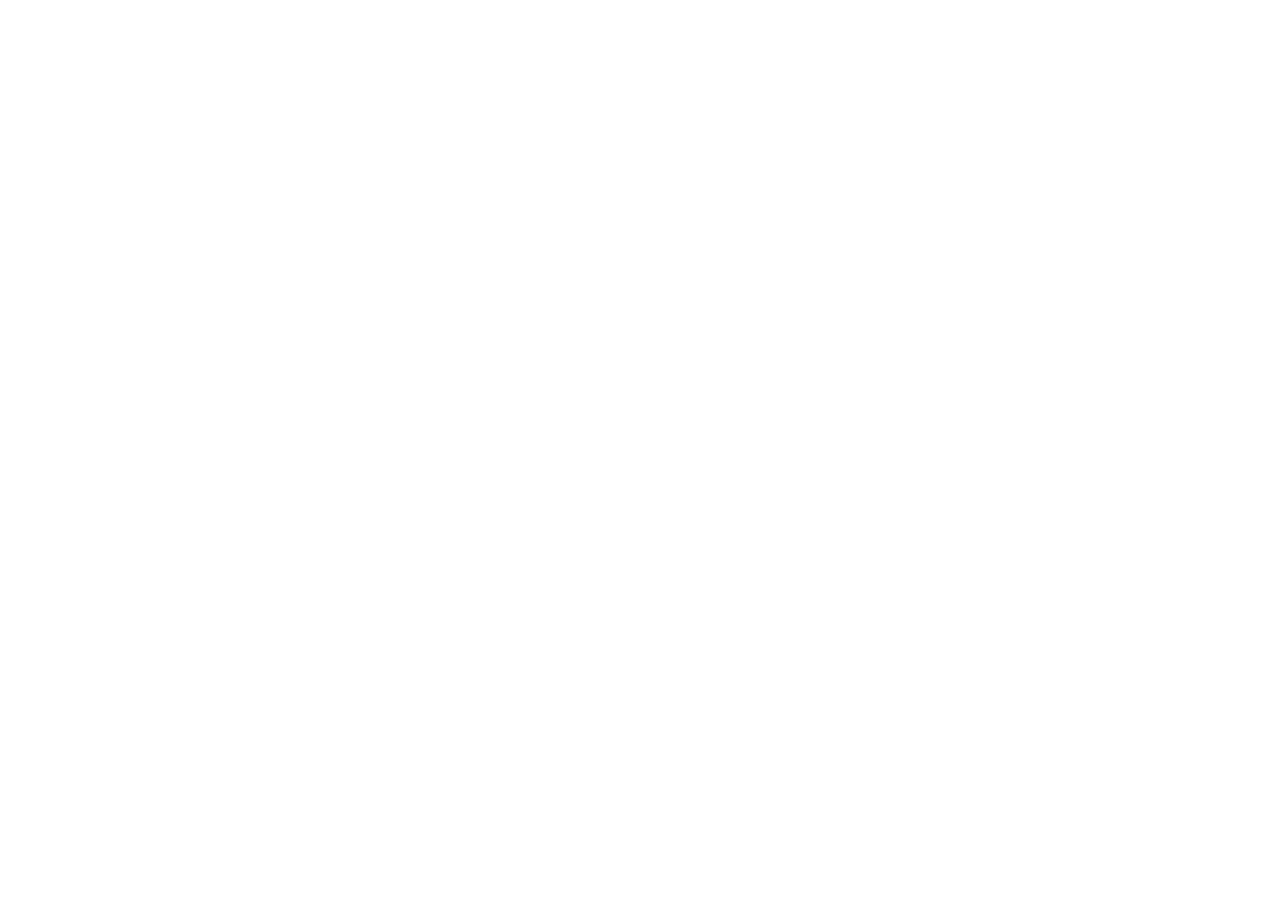
==== index.html @ ee92aab7 "Folder setup" ====
<!DOCTYPE html>
<html lang="en">
  <head>
    <meta charset="UTF-8" />
    <meta name="viewport" content="width=device-width, initial-scale=1.0" />
    <title>The Steep Society | Home</title>
  </head>
  <body></body>
</html>
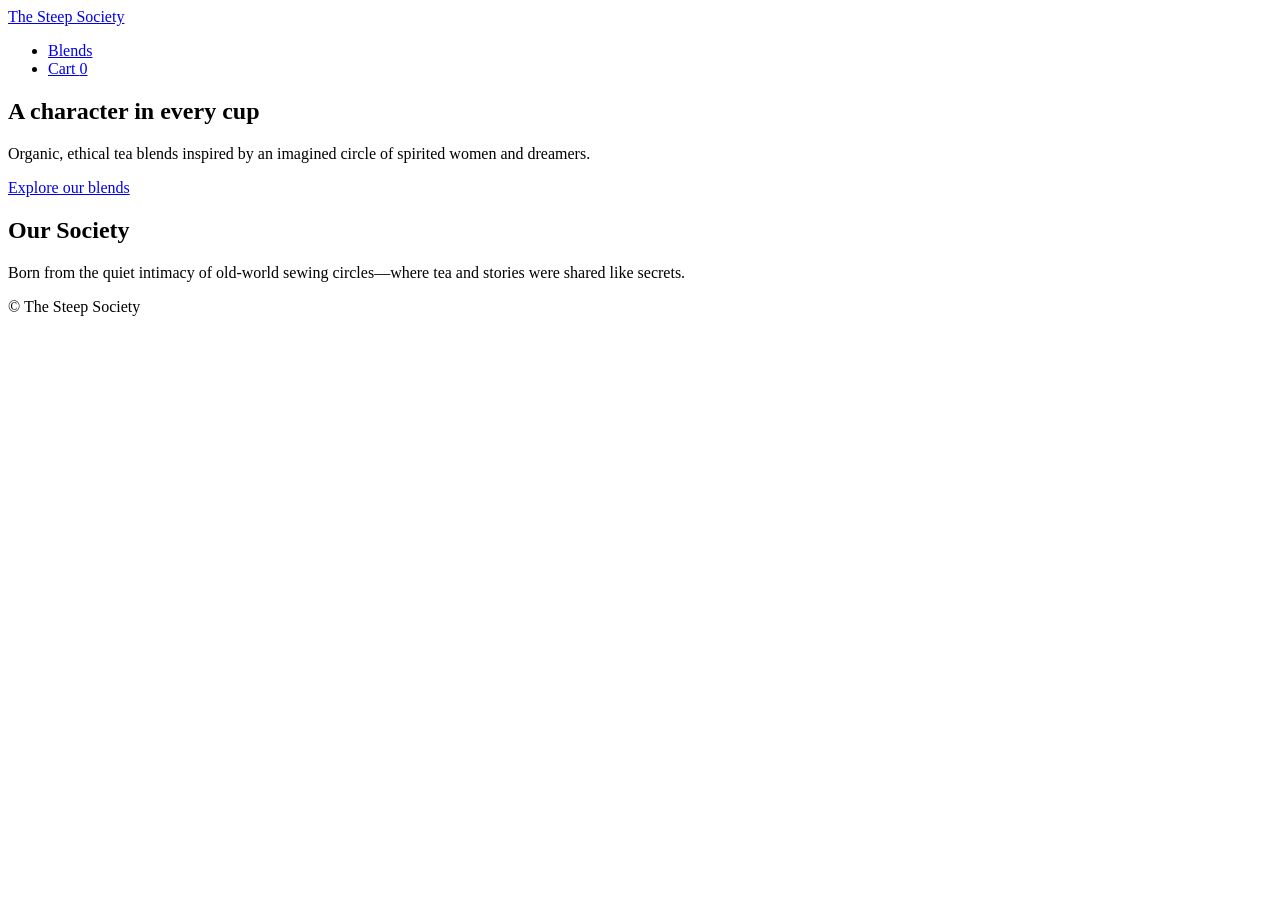
==== commit 4c8d877e: "Homepage base setup" ====
--- a/index.html
+++ b/index.html
@@ -4,6 +4,45 @@
     <meta charset="UTF-8" />
     <meta name="viewport" content="width=device-width, initial-scale=1.0" />
     <title>The Steep Society | Home</title>
+    <link rel="stylesheet" href="styles.css" />
+    <script defer src="app.js"></script>
   </head>
-  <body></body>
+  <body>
+    <header class="site-header">
+      <nav class="nav">
+        <a class="brand" href="index.html">The Steep Society</a>
+        <ul class="nav-links">
+          <li><a href="products.html">Blends</a></li>
+          <li>
+            <a href="cart.html"
+              >Cart <span id="cartCount" class="badge">0</span></a
+            >
+          </li>
+        </ul>
+      </nav>
+    </header>
+
+    <main class="container">
+      <section class="hero">
+        <h1>A character in every cup</h1>
+        <p>
+          Organic, ethical tea blends inspired by an imagined circle of spirited
+          women and dreamers.
+        </p>
+        <a class="btn" href="products.html">Explore our blends</a>
+      </section>
+
+      <section class="content">
+        <h2>Our Society</h2>
+        <p>
+          Born from the quiet intimacy of old-world sewing circles—where tea and
+          stories were shared like secrets.
+        </p>
+      </section>
+    </main>
+
+    <footer class="site-footer">
+      <p>© <span id="year"></span> The Steep Society</p>
+    </footer>
+  </body>
 </html>
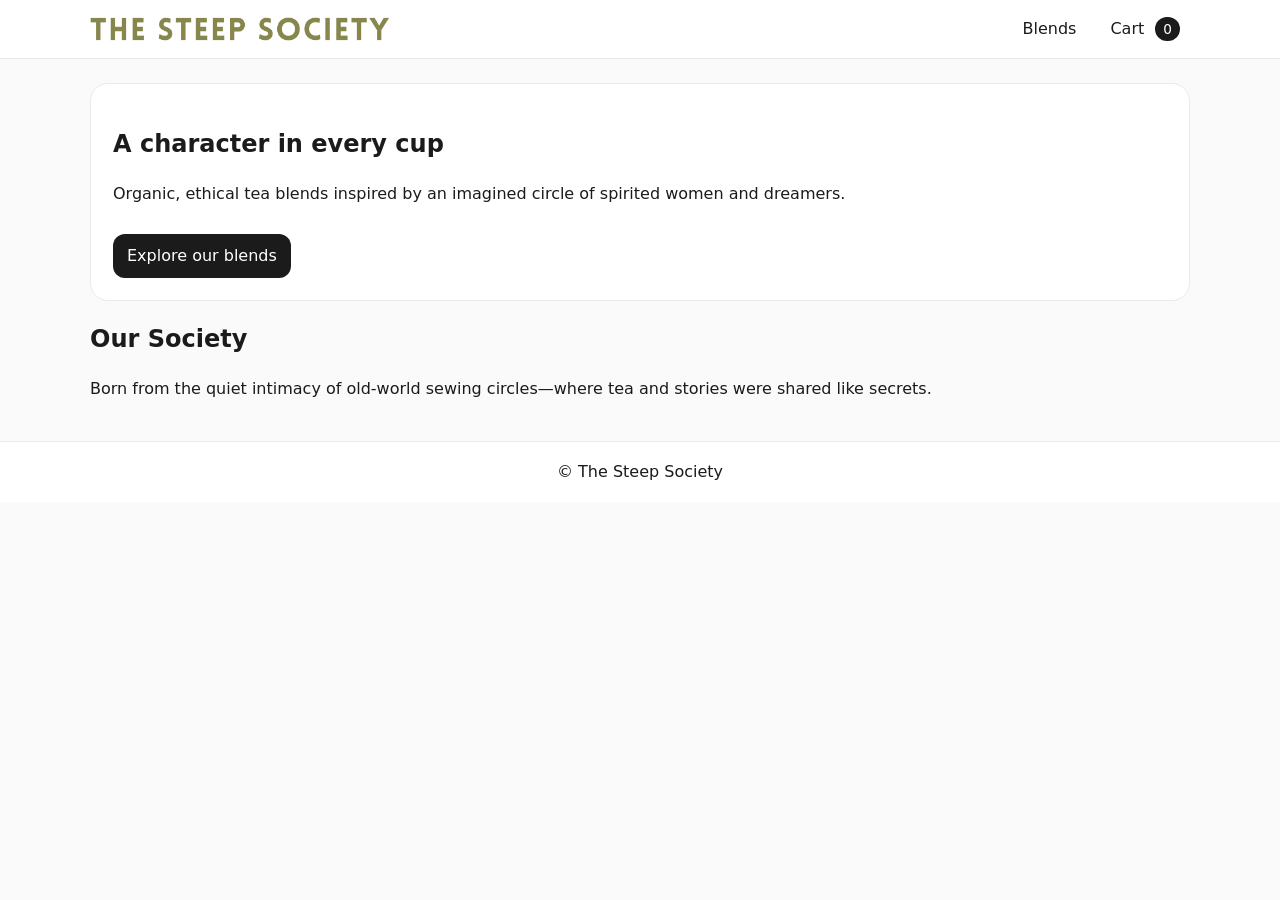
==== commit 407e009a: "Logo + favicon" ====
--- a/index.html
+++ b/index.html
@@ -4,13 +4,16 @@
     <meta charset="UTF-8" />
     <meta name="viewport" content="width=device-width, initial-scale=1.0" />
     <title>The Steep Society | Home</title>
+    <link rel="icon" type="image/png" href="Images/Untitled design-2.png" />
     <link rel="stylesheet" href="styles.css" />
     <script defer src="app.js"></script>
   </head>
   <body>
     <header class="site-header">
       <nav class="nav">
-        <a class="brand" href="index.html">The Steep Society</a>
+        <a class="brand" href="index.html"
+          ><img src="Images/thE STEEP SOCIETY.png" alt="The Steep Society logo"
+        /></a>
         <ul class="nav-links">
           <li><a href="products.html">Blends</a></li>
           <li>
--- a/styles.css
+++ b/styles.css
@@ -0,0 +1,205 @@
+/* Base reset */
+* {
+  box-sizing: border-box;
+}
+html,
+body {
+  margin: 0;
+  padding: 0;
+}
+body {
+  font-family: system-ui, -apple-system, Segoe UI, Roboto, Arial, sans-serif;
+  line-height: 1.5;
+  color: #1b1b1b;
+  background: #fafafa;
+}
+
+.container {
+  width: min(1100px, 92vw);
+  margin: 0 auto;
+  padding: 24px 0;
+}
+
+.site-header,
+.site-footer {
+  background: #ffffff;
+  border-bottom: 1px solid #eaeaea;
+}
+.site-footer {
+  border-top: 1px solid #eaeaea;
+  border-bottom: none;
+}
+.site-footer p {
+  margin: 0;
+  padding: 18px 0;
+  text-align: center;
+}
+
+.nav {
+  width: min(1100px, 92vw);
+  margin: 0 auto;
+  padding: 14px 0;
+  display: flex;
+  align-items: center;
+  justify-content: space-between;
+  gap: 16px;
+}
+
+.brand img {
+  height: 30px;
+  width: auto;
+  display: block;
+}
+
+.nav-links {
+  list-style: none;
+  margin: 0;
+  padding: 0;
+  display: flex;
+  gap: 14px;
+}
+.nav-links a {
+  text-decoration: none;
+  color: inherit;
+  padding: 8px 10px;
+  border-radius: 10px;
+}
+.nav-links a[aria-current="page"] {
+  background: #f0f0f0;
+}
+
+.badge {
+  display: inline-block;
+  min-width: 22px;
+  padding: 2px 8px;
+  border-radius: 999px;
+  background: #1b1b1b;
+  color: #fff;
+  font-size: 0.85rem;
+  text-align: center;
+  margin-left: 6px;
+}
+
+.hero {
+  background: #ffffff;
+  border: 1px solid #eaeaea;
+  border-radius: 18px;
+  padding: 22px;
+}
+.btn {
+  display: inline-block;
+  margin-top: 12px;
+  padding: 10px 14px;
+  border-radius: 12px;
+  background: #1b1b1b;
+  color: #ffffff;
+  text-decoration: none;
+}
+
+.muted {
+  color: #666;
+}
+.link {
+  color: inherit;
+}
+
+/* PRODUCTS GRID */
+.product-grid {
+  display: grid;
+  gap: 14px;
+  margin-top: 18px;
+}
+
+/* Breakpoint 1: mobile (default) */
+.product-grid {
+  grid-template-columns: 1fr;
+}
+
+/* Breakpoint 2: desktop */
+@media (min-width: 900px) {
+  .product-grid {
+    grid-template-columns: repeat(4, 1fr);
+  }
+}
+
+.card {
+  background: #ffffff;
+  border: 1px solid #eaeaea;
+  border-radius: 16px;
+  padding: 14px;
+  display: grid;
+  gap: 10px;
+}
+.card h3 {
+  margin: 0;
+  font-size: 1.05rem;
+}
+.card p {
+  margin: 0;
+}
+.card .row {
+  display: flex;
+  justify-content: space-between;
+  align-items: center;
+  gap: 10px;
+}
+
+.card .actions {
+  display: flex;
+  gap: 10px;
+  flex-wrap: wrap;
+}
+
+.button {
+  cursor: pointer;
+  border: 1px solid #d9d9d9;
+  background: #ffffff;
+  padding: 8px 10px;
+  border-radius: 12px;
+  font: inherit;
+}
+
+.button.primary {
+  background: #1b1b1b;
+  color: #ffffff;
+  border-color: #1b1b1b;
+}
+
+/* Product detail */
+.product-detail {
+  margin-top: 18px;
+  background: #ffffff;
+  border: 1px solid #eaeaea;
+  border-radius: 18px;
+  padding: 18px;
+  display: grid;
+  gap: 12px;
+}
+
+/* Cart */
+.cart {
+  margin-top: 18px;
+  background: #ffffff;
+  border: 1px solid #eaeaea;
+  border-radius: 18px;
+  padding: 18px;
+}
+
+.cart-item {
+  display: grid;
+  gap: 6px;
+  padding: 12px 0;
+  border-bottom: 1px solid #efefef;
+}
+.cart-item:last-child {
+  border-bottom: none;
+}
+
+.cart-summary {
+  margin-top: 14px;
+  display: flex;
+  justify-content: space-between;
+  align-items: center;
+  gap: 12px;
+  flex-wrap: wrap;
+}
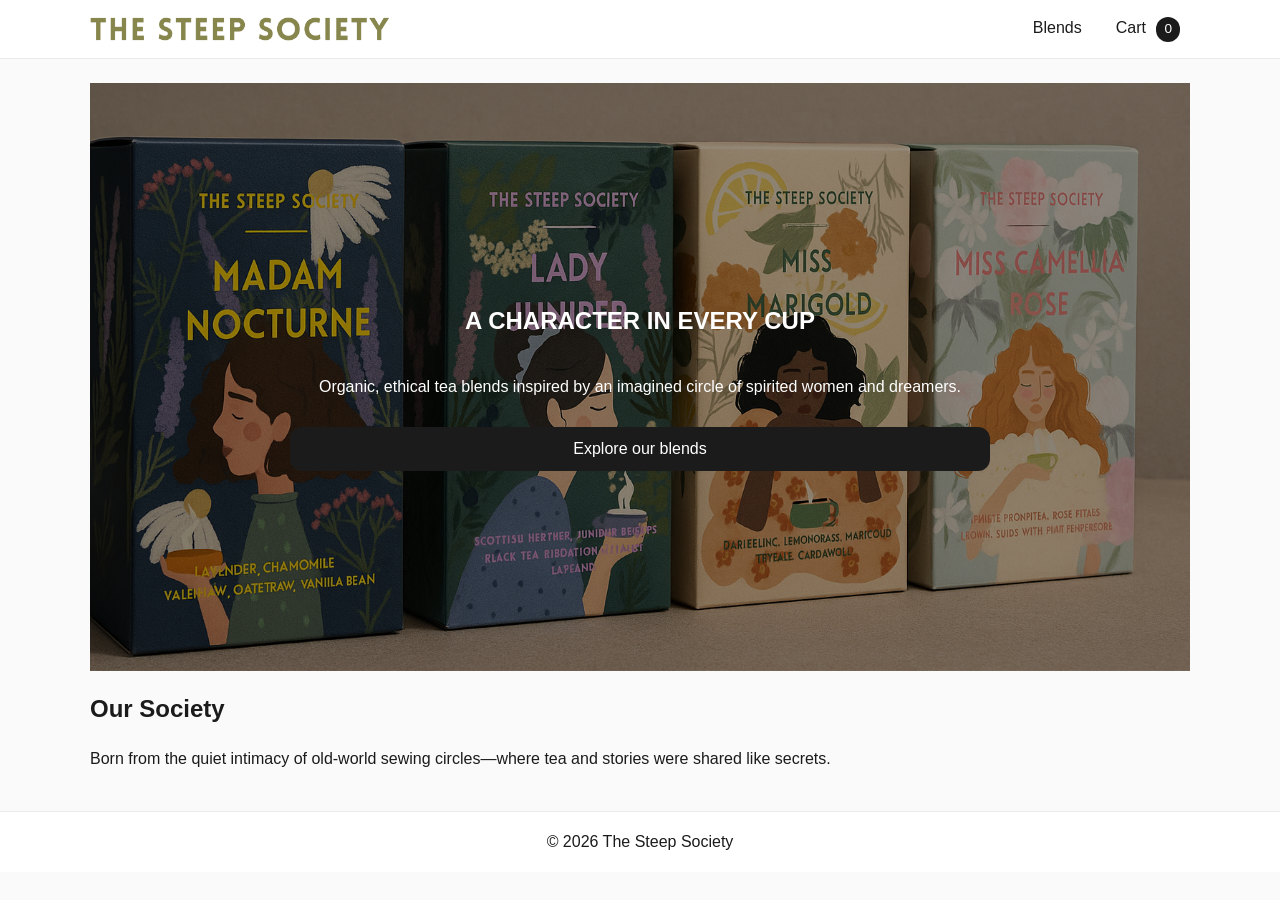
==== commit 6d0f4c78: "JS setup + product catalogue + images" ====
--- a/index.html
+++ b/index.html
@@ -27,7 +27,7 @@
 
     <main class="container">
       <section class="hero">
-        <h1>A character in every cup</h1>
+        <h1>A CHARACTER IN EVERY CUP</h1>
         <p>
           Organic, ethical tea blends inspired by an imagined circle of spirited
           women and dreamers.
--- a/styles.css
+++ b/styles.css
@@ -1,3 +1,17 @@
+@font-face {
+  font-family: "Glacial Indifference";
+  src: url("fonts/GlacialIndifference-Regular.otf") format("opentype");
+  font-weight: normal;
+  font-style: normal;
+}
+
+@font-face {
+  font-family: "Glacial Indifference";
+  src: url("fonts/GlacialIndifference-Bold.otf") format("opentype");
+  font-weight: bold;
+  font-style: normal;
+}
+
 /* Base reset */
 * {
   box-sizing: border-box;
@@ -8,7 +22,7 @@
   padding: 0;
 }
 body {
-  font-family: system-ui, -apple-system, Segoe UI, Roboto, Arial, sans-serif;
+  font-family: "Glacial Indifference", Arial, sans-serif;
   line-height: 1.5;
   color: #1b1b1b;
   background: #fafafa;
@@ -81,10 +95,18 @@
 }
 
 .hero {
-  background: #ffffff;
-  border: 1px solid #eaeaea;
-  border-radius: 18px;
-  padding: 22px;
+  background-image: linear-gradient(rgba(0, 0, 0, 0.4), rgba(0, 0, 0, 0.4)),
+    url("Images/20250525_1924_Realistic\ Tea\ Package\ Mockup_remix_01jw47g0scf5wv7pse04tc3120.png");
+  background-size: cover;
+  background-position: center;
+  min-height: 60vh;
+  display: flex;
+  flex-direction: column;
+  justify-content: center;
+
+  color: white;
+  padding: 200px;
+  text-align: center;
 }
 .btn {
   display: inline-block;
@@ -122,10 +144,15 @@
   }
 }
 
+.product-image {
+  width: 100%;
+  height: 300px;
+  object-fit: cover;
+}
+
 .card {
   background: #ffffff;
   border: 1px solid #eaeaea;
-  border-radius: 16px;
   padding: 14px;
   display: grid;
   gap: 10px;
@@ -170,10 +197,16 @@
   margin-top: 18px;
   background: #ffffff;
   border: 1px solid #eaeaea;
-  border-radius: 18px;
   padding: 18px;
   display: grid;
   gap: 12px;
+}
+
+.product-detail-image {
+  width: 100%;
+  max-width: 450px;
+  display: block;
+  margin: 0 auto 20px auto;
 }
 
 /* Cart */
@@ -181,7 +214,6 @@
   margin-top: 18px;
   background: #ffffff;
   border: 1px solid #eaeaea;
-  border-radius: 18px;
   padding: 18px;
 }
 
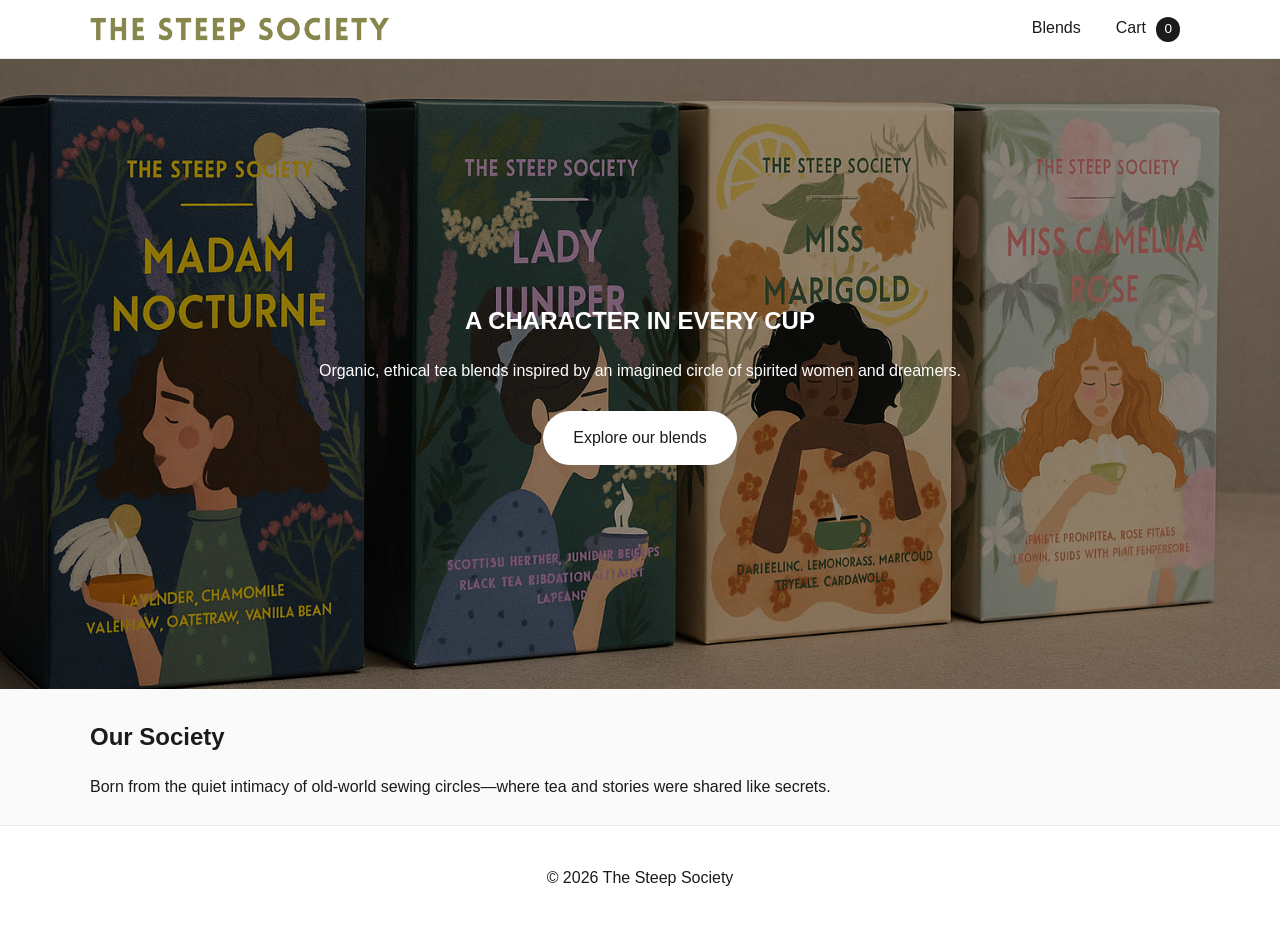
==== commit df951aa7: "Hero improvements" ====
--- a/index.html
+++ b/index.html
@@ -25,23 +25,27 @@
       </nav>
     </header>
 
-    <main class="container">
+    <main>
       <section class="hero">
-        <h1>A CHARACTER IN EVERY CUP</h1>
-        <p>
-          Organic, ethical tea blends inspired by an imagined circle of spirited
-          women and dreamers.
-        </p>
-        <a class="btn" href="products.html">Explore our blends</a>
+        <div class="hero-content">
+          <h1>A CHARACTER IN EVERY CUP</h1>
+          <p>
+            Organic, ethical tea blends inspired by an imagined circle of
+            spirited women and dreamers.
+          </p>
+          <a class="btn" href="products.html">Explore our blends</a>
+        </div>
       </section>
 
-      <section class="content">
-        <h2>Our Society</h2>
-        <p>
-          Born from the quiet intimacy of old-world sewing circles—where tea and
-          stories were shared like secrets.
-        </p>
-      </section>
+      <div class="container">
+        <section class="content">
+          <h2>Our Society</h2>
+          <p>
+            Born from the quiet intimacy of old-world sewing circles—where tea
+            and stories were shared like secrets.
+          </p>
+        </section>
+      </div>
     </main>
 
     <footer class="site-footer">
--- a/styles.css
+++ b/styles.css
@@ -31,7 +31,7 @@
 .container {
   width: min(1100px, 92vw);
   margin: 0 auto;
-  padding: 24px 0;
+  padding: 10px 0;
 }
 
 .site-header,
@@ -45,7 +45,7 @@
 }
 .site-footer p {
   margin: 0;
-  padding: 18px 0;
+  padding: 40px 0;
   text-align: center;
 }
 
@@ -70,7 +70,7 @@
   margin: 0;
   padding: 0;
   display: flex;
-  gap: 14px;
+  gap: 15px;
 }
 .nav-links a {
   text-decoration: none;
@@ -99,23 +99,32 @@
     url("Images/20250525_1924_Realistic\ Tea\ Package\ Mockup_remix_01jw47g0scf5wv7pse04tc3120.png");
   background-size: cover;
   background-position: center;
-  min-height: 60vh;
-  display: flex;
-  flex-direction: column;
+  background-repeat: no-repeat;
+
+  width: 100%;
+  min-height: 70vh;
+  display: flex;
   justify-content: center;
+  align-items: center;
 
   color: white;
-  padding: 200px;
   text-align: center;
 }
+
+.hero-content {
+  width: min(1100px, 90%);
+}
+
 .btn {
   display: inline-block;
   margin-top: 12px;
-  padding: 10px 14px;
-  border-radius: 12px;
-  background: #1b1b1b;
-  color: #ffffff;
+  padding: 15px 30px;
+  background: #ffffff;
+  color: #1b1b1b;
+  border-radius: 30px;
   text-decoration: none;
+  width: fit-content;
+  align-self: center;
 }
 
 .muted {
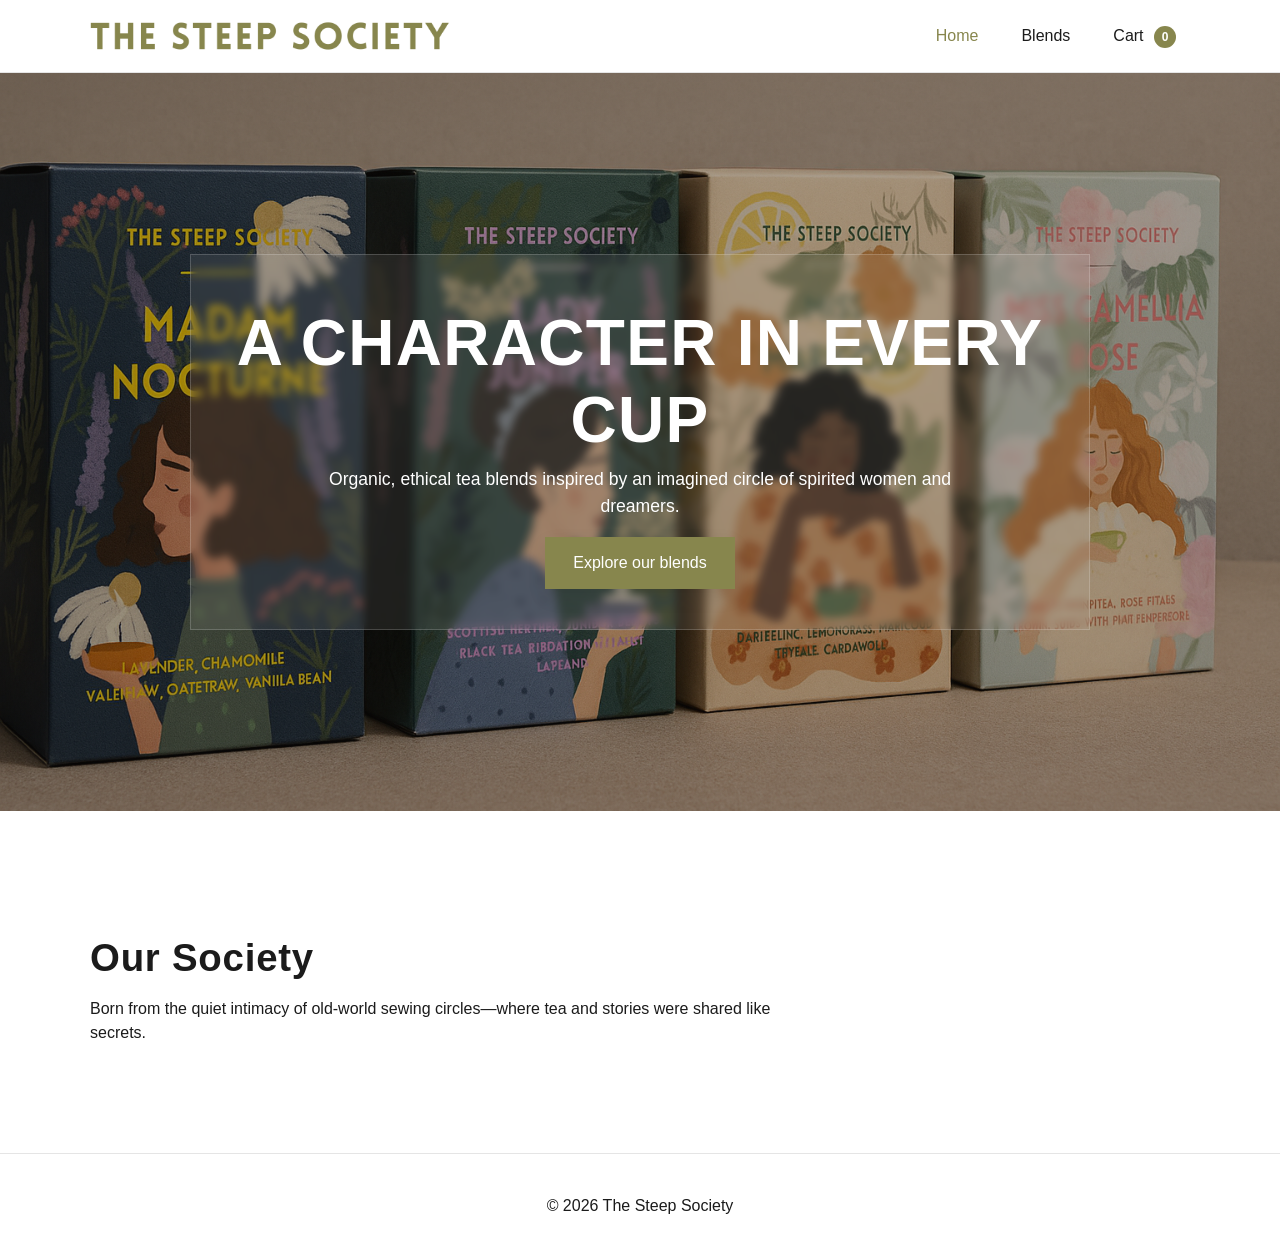
==== commit ae27fc3a: "Finishing touches" ====
--- a/index.html
+++ b/index.html
@@ -4,7 +4,7 @@
     <meta charset="UTF-8" />
     <meta name="viewport" content="width=device-width, initial-scale=1.0" />
     <title>The Steep Society | Home</title>
-    <link rel="icon" type="image/png" href="Images/Untitled design-2.png" />
+    <link rel="icon" type="image/png" href="Images/favicon.png" />
     <link rel="stylesheet" href="styles.css" />
     <script defer src="app.js"></script>
   </head>
@@ -12,9 +12,11 @@
     <header class="site-header">
       <nav class="nav">
         <a class="brand" href="index.html"
-          ><img src="Images/thE STEEP SOCIETY.png" alt="The Steep Society logo"
+          ><img src="Images/logo.png" alt="The Steep Society logo"
         /></a>
+        <!-- AI generated mockup hero image -->
         <ul class="nav-links">
+          <li><a aria-current="page" href="index.html">Home</a></li>
           <li><a href="products.html">Blends</a></li>
           <li>
             <a href="cart.html"
--- a/styles.css
+++ b/styles.css
@@ -12,6 +12,17 @@
   font-style: normal;
 }
 
+:root {
+  --bg: #ffffff;
+  --surface: #ffffff;
+  --text: #1b1b1b;
+  --muted: #6b6b6b;
+  --line: #e5e5e5;
+  --accent: #ffffff;
+  --accent-dark: #87864d;
+  --badge: #87864d;
+}
+
 /* Base reset */
 * {
   box-sizing: border-box;
@@ -24,25 +35,35 @@
 body {
   font-family: "Glacial Indifference", Arial, sans-serif;
   line-height: 1.5;
-  color: #1b1b1b;
-  background: #fafafa;
+  color: var(--text);
+  background: var(--bg);
 }
 
 .container {
   width: min(1100px, 92vw);
   margin: 0 auto;
-  padding: 10px 0;
+  padding: 32px 0;
 }
 
 .site-header,
 .site-footer {
-  background: #ffffff;
-  border-bottom: 1px solid #eaeaea;
-}
+  background: var(--surface);
+  border-bottom: 1px solid var(--line);
+}
+
+.site-header {
+  position: sticky;
+  top: 0;
+  z-index: 1000;
+  background: var(--surface);
+  backdrop-filter: blur(10px);
+}
+
 .site-footer {
-  border-top: 1px solid #eaeaea;
+  border-top: 1px solid var(--line);
   border-bottom: none;
 }
+
 .site-footer p {
   margin: 0;
   padding: 40px 0;
@@ -52,7 +73,7 @@
 .nav {
   width: min(1100px, 92vw);
   margin: 0 auto;
-  padding: 14px 0;
+  padding: 18px 0;
   display: flex;
   align-items: center;
   justify-content: space-between;
@@ -60,7 +81,7 @@
 }
 
 .brand img {
-  height: 30px;
+  height: 36px;
   width: auto;
   display: block;
 }
@@ -74,170 +95,286 @@
 }
 .nav-links a {
   text-decoration: none;
-  color: inherit;
-  padding: 8px 10px;
-  border-radius: 10px;
-}
+  color: var(--text);
+  padding: 8px 14px;
+  transition: background-color 0.25s ease, color 0.25s ease;
+}
+
 .nav-links a[aria-current="page"] {
-  background: #f0f0f0;
+  color: var(--accent-dark);
 }
 
 .badge {
-  display: inline-block;
-  min-width: 22px;
-  padding: 2px 8px;
-  border-radius: 999px;
-  background: #1b1b1b;
+  display: inline-flex;
+  justify-content: center;
+  align-items: center;
+  width: 22px;
+  height: 22px;
+  background: var(--badge);
   color: #fff;
-  font-size: 0.85rem;
-  text-align: center;
+  font-size: 0.75rem;
+  font-weight: bold;
+  border-radius: 50%;
   margin-left: 6px;
 }
 
+h1,
+h2,
+h3 {
+  line-height: 1.2;
+  letter-spacing: 0.02em;
+}
+
+h1 {
+  font-size: clamp(2.2rem, 5vw, 4.5rem);
+  margin-bottom: 0.5rem;
+}
+
+h2 {
+  font-size: clamp(1.6rem, 3vw, 2.4rem);
+  margin-bottom: 0.75rem;
+}
+
+h3 {
+  font-size: 1.15rem;
+}
+
+p {
+  font-size: 1rem;
+}
+
+main h1 {
+  margin-top: 10px;
+  margin-bottom: 8px;
+}
+
 .hero {
-  background-image: linear-gradient(rgba(0, 0, 0, 0.4), rgba(0, 0, 0, 0.4)),
-    url("Images/20250525_1924_Realistic\ Tea\ Package\ Mockup_remix_01jw47g0scf5wv7pse04tc3120.png");
+  background-image: linear-gradient(
+      rgba(20, 16, 14, 0.35),
+      rgba(20, 16, 14, 0.35)
+    ),
+    url("Images/header.png");
   background-size: cover;
   background-position: center;
   background-repeat: no-repeat;
-
   width: 100%;
-  min-height: 70vh;
+  min-height: 82vh;
   display: flex;
   justify-content: center;
   align-items: center;
-
+  text-align: center;
   color: white;
-  text-align: center;
+  padding: 40px 20px;
 }
 
 .hero-content {
-  width: min(1100px, 90%);
+  width: min(900px, 90%);
+  padding: 40px 24px;
+  background: rgba(255, 255, 255, 0.08);
+  border: 1px solid rgba(255, 255, 255, 0.18);
+  backdrop-filter: blur(4px);
+}
+
+.hero-content p {
+  max-width: 700px;
+  margin: 0 auto;
+  font-size: 1.1rem;
+}
+
+.btn,
+.button {
+  transition: transform 0.2s ease, background-color 0.2s ease,
+    box-shadow 0.2s ease;
 }
 
 .btn {
   display: inline-block;
-  margin-top: 12px;
-  padding: 15px 30px;
-  background: #ffffff;
-  color: #1b1b1b;
-  border-radius: 30px;
+  margin-top: 18px;
+  padding: 14px 28px;
+  background: var(--accent-dark);
+  color: var(--accent);
   text-decoration: none;
   width: fit-content;
-  align-self: center;
+  box-shadow: 0 8px 20px rgba(0, 0, 0, 0.08);
+}
+
+.btn:hover {
+  background: var(--accent);
+  color: var(--accent-dark);
+  transform: translateY(-2px);
+}
+
+.button {
+  cursor: pointer;
+  border: 1px solid var(--line);
+  background: #ffffff;
+  padding: 10px 14px;
+  font: inherit;
+}
+
+.button:hover {
+  transform: translateY(-1px);
+  box-shadow: 0 6px 14px rgba(0, 0, 0, 0.06);
+}
+
+.button.primary {
+  background: var(--accent-dark);
+  color: var(--accent);
+  border-color: var(--accent-dark);
+}
+
+.button.primary:hover {
+  background: var(--accent);
+  color: var(--accent-dark);
+  border-color: var(--accent-dark);
 }
 
 .muted {
-  color: #666;
-}
+  color: var(--muted);
+}
+
 .link {
   color: inherit;
+  text-decoration: none;
+}
+
+.link:hover {
+  text-decoration: underline;
+}
+
+.content {
+  padding: 60px 0;
+}
+
+.content p {
+  max-width: 700px;
 }
 
 /* PRODUCTS GRID */
 .product-grid {
   display: grid;
-  gap: 14px;
-  margin-top: 18px;
-}
-
-/* Breakpoint 1: mobile (default) */
-.product-grid {
+  gap: 20px;
+  margin-top: 24px;
   grid-template-columns: 1fr;
 }
 
-/* Breakpoint 2: desktop */
+@media (min-width: 600px) {
+  .product-grid {
+    grid-template-columns: repeat(2, 1fr);
+  }
+}
+
 @media (min-width: 900px) {
   .product-grid {
     grid-template-columns: repeat(4, 1fr);
   }
 }
 
+.card {
+  background: var(--surface);
+  border: 1px solid var(--line);
+  padding: 16px;
+  display: grid;
+  gap: 12px;
+  overflow: hidden;
+  transition: transform 0.25s ease, box-shadow 0.25s ease;
+}
+
+.card:hover {
+  transform: translateY(-4px);
+  box-shadow: 0 14px 30px rgba(45, 36, 31, 0.08);
+}
+
+.card h3 {
+  margin: 0;
+  font-size: 1.15rem;
+  color: var(--text);
+}
+
+.card p {
+  margin: 0;
+  color: var(--muted);
+}
+
+.card .row {
+  display: flex;
+  justify-content: space-between;
+  align-items: center;
+  gap: 10px;
+}
+
+.card .actions {
+  display: flex;
+  gap: 10px;
+  flex-wrap: wrap;
+}
+
 .product-image {
   width: 100%;
-  height: 300px;
+  height: 320px;
   object-fit: cover;
-}
-
-.card {
-  background: #ffffff;
-  border: 1px solid #eaeaea;
-  padding: 14px;
-  display: grid;
-  gap: 10px;
-}
-.card h3 {
-  margin: 0;
-  font-size: 1.05rem;
-}
-.card p {
-  margin: 0;
-}
-.card .row {
-  display: flex;
-  justify-content: space-between;
-  align-items: center;
-  gap: 10px;
-}
-
-.card .actions {
-  display: flex;
-  gap: 10px;
-  flex-wrap: wrap;
-}
-
-.button {
-  cursor: pointer;
-  border: 1px solid #d9d9d9;
-  background: #ffffff;
-  padding: 8px 10px;
-  border-radius: 12px;
-  font: inherit;
-}
-
-.button.primary {
-  background: #1b1b1b;
-  color: #ffffff;
-  border-color: #1b1b1b;
+  transition: transform 0.35s ease;
+}
+
+.card:hover .product-image {
+  transform: scale(1.03);
 }
 
 /* Product detail */
 .product-detail {
-  margin-top: 18px;
-  background: #ffffff;
-  border: 1px solid #eaeaea;
-  padding: 18px;
+  margin-top: 24px;
+  background: var(--surface);
+  border: 1px solid var(--line);
+  padding: 24px;
   display: grid;
-  gap: 12px;
+  gap: 24px;
 }
 
 .product-detail-image {
   width: 100%;
-  max-width: 450px;
+  max-width: 500px;
   display: block;
-  margin: 0 auto 20px auto;
+  margin: 0 auto;
+  transition: transform 0.35s ease;
+}
+
+.product-detail-copy p {
+  margin-top: 0;
+}
+
+@media (min-width: 800px) {
+  .product-detail {
+    grid-template-columns: 1fr 1fr;
+    align-items: center;
+  }
+
+  .product-detail-image {
+    margin: 0;
+  }
 }
 
 /* Cart */
 .cart {
-  margin-top: 18px;
-  background: #ffffff;
-  border: 1px solid #eaeaea;
-  padding: 18px;
+  margin-top: 24px;
+  background: var(--surface);
+  border: 1px solid var(--line);
+  padding: 24px;
 }
 
 .cart-item {
   display: grid;
-  gap: 6px;
-  padding: 12px 0;
-  border-bottom: 1px solid #efefef;
-}
+  gap: 8px;
+  padding: 18px 0;
+  border-bottom: 1px solid var(--line);
+}
+
 .cart-item:last-child {
   border-bottom: none;
 }
 
 .cart-summary {
-  margin-top: 14px;
+  margin-top: 20px;
+  padding-top: 10px;
   display: flex;
   justify-content: space-between;
   align-items: center;
